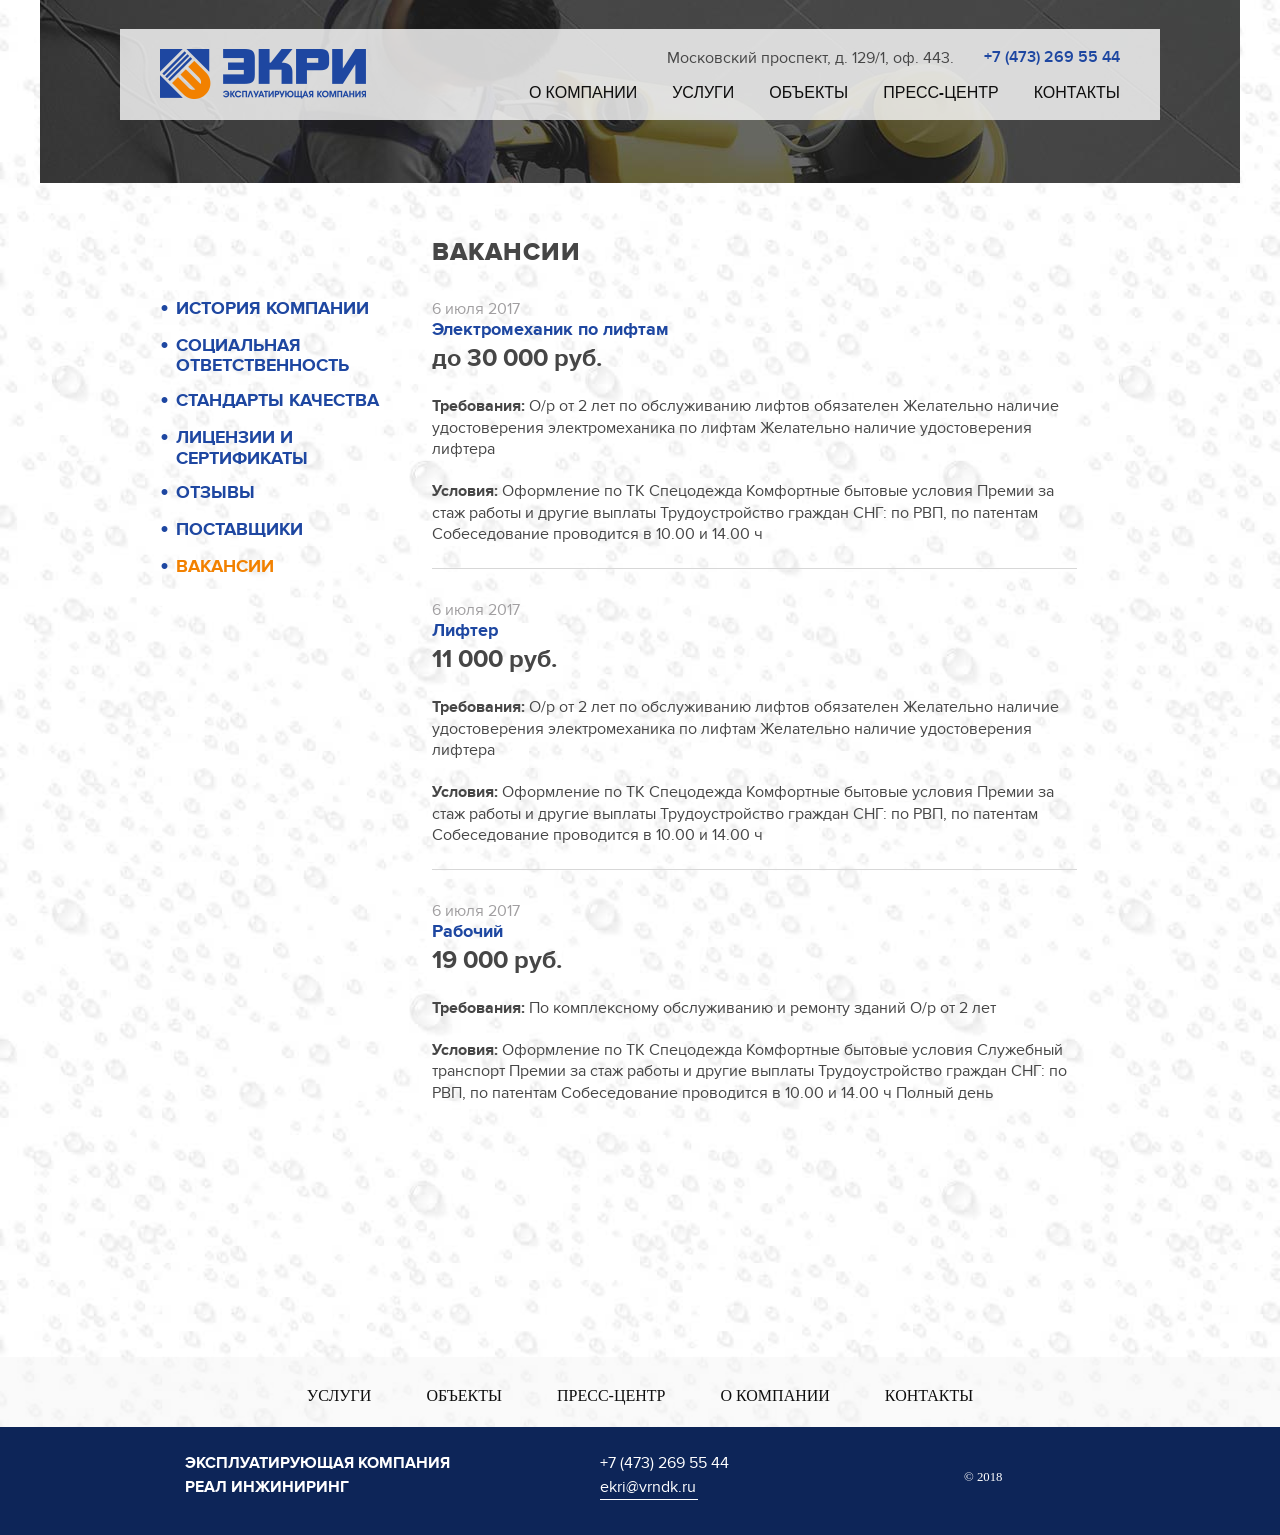
==== job.html @ f1c9c535 "job.html" ====
<!doctype html>
<html lang="ru">
<head>
    <meta charset="UTF-8">
    <meta name="viewport"
          content="width=device-width, initial-scale=1.0, shrink-to-fit=no">
    <meta http-equiv="X-UA-Compatible" content="ie=edge">
    <title>Ekri</title>
    <link rel="stylesheet" href="css/normalize.css">
    <link rel="stylesheet" href="css/slick.css">
    <!--my styles-->
    <link rel="stylesheet" href="css/styles.css">
    <!--script-->
    <script src="js/jquery.min.js" defer></script>
    <script src="js/slick.min.js" defer></script>
    <!--my script-->
    <script src="js/ekriScript.js" defer></script>
    <link rel="stylesheet" href="css/slick-theme.css">
</head>
<body>
    <header class="header  header--job">
        <div class="wrapper">
            <div class="sectionHeader">
                <div class="headerNavBlock">
                    <a href="#" class="headerLogo">
                        <img src="img/headerLogo.png" alt="">
                    </a>
                    <div class="headerRightBlock">
                        <div class="headerRightBlock__up">
                            <address>
                                Московский проспект, д. 129/1, оф. 443.
                            </address>
                            <a href="tel:+74732695544">+7 (473) 269 55 44</a>
                        </div><!--headerLeftBlock__up-->
                        <nav class="headerNav">
                            <ul class="headerMenu">
                                <li class="headerMenu__li">
                                    <a href="#" class="headerMenu__link">
                                         О КОМПАНИИ
                                    </a>
                                    <ul class="subMenu">
                                        <li>
                                            <a href="#">
                                                История
                                            </a>
                                        </li>
                                        <li>
                                            <a href="#">
                                                Социальная ответственность
                                            </a>
                                        </li>
                                        <li>
                                            <a href="#">
                                                Стандарты качества
                                            </a>
                                        </li>
                                        <li>
                                            <a href="#">
                                                Лицензии и сертификаты
                                            </a>
                                        </li>
                                        <li>
                                            <a href="#">
                                                Отзывы
                                            </a>
                                        </li>
                                        <li>
                                            <a href="#">
                                                Поставщики
                                            </a>
                                        </li>
                                        <li>
                                            <a href="#">
                                                Вакансии
                                            </a>
                                        </li>
                                    </ul>
                                </li>
                                <li class="headerMenu__li">
                                    <a href="#" class="headerMenu__link">
                                        УСЛУГИ
                                    </a>
                                    <ul class="subMenu">
                                        <li>
                                            <a href="#">
                                                История
                                            </a>
                                        </li>
                                        <li>
                                            <a href="#">
                                                Социальная ответственность
                                            </a>
                                        </li>
                                        <li>
                                            <a href="#">
                                                Стандарты качества
                                            </a>
                                        </li>
                                        <li>
                                            <a href="#">
                                                Лицензии и сертификаты
                                            </a>
                                        </li>
                                        <li>
                                            <a href="#">
                                                Отзывы
                                            </a>
                                        </li>
                                        <li>
                                            <a href="#">
                                                Поставщики
                                            </a>
                                        </li>
                                        <li>
                                            <a href="#">
                                                Вакансии
                                            </a>
                                        </li>
                                    </ul>
                                </li>
                                <li class="headerMenu__li">
                                    <a href="#" class="headerMenu__link">
                                       ОБЪЕКТЫ
                                    </a>
                                    <ul class="subMenu">
                                        <li>
                                            <a href="#">
                                                История
                                            </a>
                                        </li>
                                        <li>
                                            <a href="#">
                                                Социальная ответственность
                                            </a>
                                        </li>
                                        <li>
                                            <a href="#">
                                                Стандарты качества
                                            </a>
                                        </li>
                                        <li>
                                            <a href="#">
                                                Лицензии и сертификаты
                                            </a>
                                        </li>
                                        <li>
                                            <a href="#">
                                                Отзывы
                                            </a>
                                        </li>
                                        <li>
                                            <a href="#">
                                                Поставщики
                                            </a>
                                        </li>
                                        <li>
                                            <a href="#">
                                                Вакансии
                                            </a>
                                        </li>
                                    </ul>
                                </li>
                                <li class="headerMenu__li">
                                    <a href="#" class="headerMenu__link">
                                        ПРЕСС-ЦЕНТР
                                    </a>
                                    <ul class="subMenu">
                                        <li>
                                            <a href="#">
                                                История
                                            </a>
                                        </li>
                                        <li>
                                            <a href="#">
                                                Социальная ответственность
                                            </a>
                                        </li>
                                        <li>
                                            <a href="#">
                                                Стандарты качества
                                            </a>
                                        </li>
                                        <li>
                                            <a href="#">
                                                Лицензии и сертификаты
                                            </a>
                                        </li>
                                        <li>
                                            <a href="#">
                                                Отзывы
                                            </a>
                                        </li>
                                        <li>
                                            <a href="#">
                                                Поставщики
                                            </a>
                                        </li>
                                        <li>
                                            <a href="#">
                                                Вакансии
                                            </a>
                                        </li>
                                    </ul>
                                </li>
                                <li class="headerMenu__li">
                                    <a href="#" class="headerMenu__link">
                                        КОНТАКТЫ
                                    </a>
                                </li>
                            </ul>
                        </nav><!--headerNav-->
                    </div><!--headerLeftBlock-->
                </div><!--headerNavBlock-->
            </div><!--sectionHeader-->
        </div><!---->
    </header><!--header-->
    <!--От этого места-->
        <section class="jobSection">
            <div class="wrapper">
                <section class="globalSection  globalSection--pad  globalSection--job">
                    <div class="jobBlock">
                        <h1>
                            Вакансии
                        </h1>
                        <div class="jobBlock__item">
                            <time datetime="2017-06-06">
                                6 июля 2017
                            </time>
                            <p>
                                <strong>Электромеханик по лифтам</strong>
                            </p>
                            <p>
                                <b>
                                    до 30 000 руб.
                                </b>
                            </p>
                            <p>
                                <span>Требования:</span> О/р от 2 лет по обслуживанию лифтов обязателен Желательно наличие удостоверения электромеханика по лифтам Желательно наличие удостоверения лифтера
                            </p>
                            <p>
                                <span>Условия:</span> Оформление по ТК Спецодежда Комфортные бытовые условия Премии за стаж работы и другие выплаты Трудоустройство граждан СНГ: по РВП, по патентам Собеседование проводится в 10.00 и 14.00 ч
                            </p>
                        </div><!--jobBlock__item"-->
                        <div class="jobBlock__item">
                            <time datetime="2017-06-06">
                                6 июля 2017
                            </time>
                            <p>
                                <strong>Лифтер</strong>
                            </p>
                            <p>
                                <b>
                                    11 000 руб.
                                </b>
                            </p>
                            <p>
                                <span>Требования:</span> О/р от 2 лет по обслуживанию лифтов обязателен Желательно наличие удостоверения электромеханика по лифтам Желательно наличие удостоверения лифтера
                            </p>
                            <p>
                                <span>Условия:</span> Оформление по ТК Спецодежда Комфортные бытовые условия Премии за стаж работы и другие выплаты Трудоустройство граждан СНГ: по РВП, по патентам Собеседование проводится в 10.00 и 14.00 ч
                            </p>
                        </div><!--jobBlock__item"-->
                        <div class="jobBlock__item">
                            <time datetime="2017-06-06">
                                6 июля 2017
                            </time>
                            <p>
                                <strong>Рабочий</strong>
                            </p>
                            <p>
                                <b>
                                    19 000 руб.
                                </b>
                            </p>
                            <p>
                                <span>Требования:</span> По комплексному обслуживанию и ремонту зданий О/р от 2 лет
                            </p>
                            <p>
                                <span>Условия:</span> Оформление по ТК Спецодежда Комфортные бытовые условия Служебный транспорт Премии за стаж работы и другие выплаты Трудоустройство граждан СНГ: по РВП, по патентам Собеседование проводится в 10.00 и 14.00 ч Полный день
                            </p>
                        </div><!--jobBlock__item"-->
                    </div><!--jobBlock-->
                    <aside class="leftAside">
                        <ul>
                            <li>
                                <a href="#">
                                    История компании
                                </a>
                            </li>
                            <li>
                                <a href="#">
                                    социальная ответственность
                                </a>
                            </li>
                            <li>
                                <a href="#">
                                    стандарты качества
                                </a>
                            </li>
                            <li>
                                <a href="#">
                                    лицензии и сертификаты
                                </a>
                            </li>
                            <li>
                                <a href="#">
                                    отзывы
                                </a>
                            </li>
                            <li>
                                <a href="#">
                                    поставщики
                                </a>
                            </li>
                            <li>
                                <a href="#" class="active">
                                    вакансии
                                </a>
                            </li>
                        </ul>
                    </aside><!--leftAside-->
                </section><!--globalSection-->
            </div><!---->
        </section><!--jobSection-->
    <!--До этого места-->
    <footer class="footer">
        <section class="footerUp">
            <div class="wrapper">
                <ul class="headerMenu  footerMenu">
                    <li class="headerMenu__li">
                        <a href="#" class="headerMenu__link">
                            УСЛУГИ
                        </a>
                    </li>
                    <li class="headerMenu__li">
                        <a href="#" class="headerMenu__link">
                            ОБЪЕКТЫ
                        </a>
                    </li>
                    <li class="headerMenu__li">
                        <a href="#" class="headerMenu__link">
                            ПРЕСС-ЦЕНТР
                        </a>
                    </li>
                    <li class="headerMenu__li">
                        <a href="#" class="headerMenu__link">
                            О компании
                        </a>
                    </li>
                    <li class="headerMenu__li">
                        <a href="#" class="headerMenu__link">
                            КОНТАКТЫ
                        </a>
                    </li>
                </ul>
            </div><!---->
        </section><!--footerUp-->
        <section class="footerDown">
            <div class="wrapper">
                <div class="footerDownBlock">
                    <p>
                        <b>
                            Эксплуатирующая компания
                            Реал инжиниринг
                        </b>
                    </p>
                    <div class="footerDownBlock__ctc">
                        <a href="tel:+74732695544">
                            +7 (473) 269 55 44
                        </a>
                        <a href="mailto:ekri@vrndk.ru">
                            ekri@vrndk.ru
                        </a>
                    </div>
                    <small>
                        &copy; 2018
                    </small>
                </div>
            </div><!---->
        </section><!--footerDown"-->
    </footer>
</body>
</html>
---- css/styles.css ----
@font-face{font-family:proximaNova;src:url(../fonts/proximanova-black-webfont.eot);src:url(../fonts/proximanova-black-webfont.eot?#iefix) format('embedded-opentype'),url(../fonts/proximanova-black-webfont.woff2) format('woff2'),url(../fonts/proximanova-black-webfont.woff) format('woff'),url(../fonts/proximanova-black-webfont.ttf) format('truetype'),url(../fonts/proximanova-black-webfont.svg#proxima_nova_blblack) format('svg');font-weight:900;font-style:normal}@font-face{font-family:proximaNova;src:url(../fonts/proximanova-bold-webfont.eot);src:url(../fonts/proximanova-bold-webfont.eot?#iefix) format('embedded-opentype'),url(../fonts/proximanova-bold-webfont.woff2) format('woff2'),url(../fonts/proximanova-bold-webfont.woff) format('woff'),url(../fonts/proximanova-bold-webfont.ttf) format('truetype'),url(../fonts/proximanova-bold-webfont.svg#proxima_nova_rgbold) format('svg');font-weight:700;font-style:normal}@font-face{font-family:proximaNova;src:url(../fonts/proximanova-boldit-webfont.eot);src:url(../fonts/proximanova-boldit-webfont.eot?#iefix) format('embedded-opentype'),url(../fonts/proximanova-boldit-webfont.woff2) format('woff2'),url(../fonts/proximanova-boldit-webfont.woff) format('woff'),url(../fonts/proximanova-boldit-webfont.ttf) format('truetype'),url(../fonts/proximanova-boldit-webfont.svg#proxima_novabold_italic) format('svg');font-weight:700;font-style:italic}@font-face{font-family:proximaNova;src:url(../fonts/proximanova-extrabld-webfont.eot);src:url(../fonts/proximanova-extrabld-webfont.eot?#iefix) format('embedded-opentype'),url(../fonts/proximanova-extrabld-webfont.woff2) format('woff2'),url(../fonts/proximanova-extrabld-webfont.woff) format('woff'),url(../fonts/proximanova-extrabld-webfont.ttf) format('truetype'),url(../fonts/proximanova-extrabld-webfont.svg#proxima_novaextrabold) format('svg');font-weight:800;font-style:normal}@font-face{font-family:proximaNova;src:url(../fonts/proximanova-regular-webfont.eot);src:url(../fonts/proximanova-regular-webfont.eot?#iefix) format('embedded-opentype'),url(../fonts/proximanova-regular-webfont.woff2) format('woff2'),url(../fonts/proximanova-regular-webfont.woff) format('woff'),url(../fonts/proximanova-regular-webfont.ttf) format('truetype'),url(../fonts/proximanova-regular-webfont.svg#proxima_novaregular) format('svg');font-weight:400;font-style:normal}@font-face{font-family:proximaNova;src:url(../fonts/proximanova-regularitalic-webfont.eot);src:url(../fonts/proximanova-regularitalic-webfont.eot?#iefix) format('embedded-opentype'),url(../fonts/proximanova-regularitalic-webfont.woff2) format('woff2'),url(../fonts/proximanova-regularitalic-webfont.woff) format('woff'),url(../fonts/proximanova-regularitalic-webfont.ttf) format('truetype'),url(../fonts/proximanova-regularitalic-webfont.svg#proxima_novaregular_italic) format('svg');font-weight:400;font-style:italic}@font-face{font-family:proximaNovaSemiBold;src:url(../fonts/proximanova-semibold-webfont.eot);src:url(../fonts/proximanova-semibold-webfont.eot?#iefix) format('embedded-opentype'),url(../fonts/proximanova-semibold-webfont.woff2) format('woff2'),url(../fonts/proximanova-semibold-webfont.woff) format('woff'),url(../fonts/proximanova-semibold-webfont.ttf) format('truetype'),url(../fonts/proximanova-semibold-webfont.svg#proxima_novasemibold) format('svg');font-weight:400;font-style:normal}*{box-sizing:border-box}body{margin:0;padding:0;min-width:300px;background:url(../img/bgAll.jpg) center top/cover no-repeat #fff}.wrapper{max-width:1070px;margin:0 auto;padding-left:15px;padding-right:15px}.wrap{margin-left:auto;margin-right:auto;font-size:0}.ears::after{content:'';display:block;height:100%;width:100vw;background-color:inherit;position:absolute;top:0;z-index:-1;margin:auto;left:-50vw;right:-50vw}img{max-width:100%;height:auto}h1,h2,h3,h4,h5,h6,p,ul{margin:0;padding:0}li{list-style:none}a{text-decoration:none;cursor:pointer;outline:0}.d-none{display:none}.clearfix::after{content:"";display:table;clear:both}button,input{outline:0}.headerMain{min-height:600px;background:url(../img/main/back.jpg) center top no-repeat}.header--job{min-height:183px;background:url(../img/job/headerBg.jpg) center top no-repeat}.sectionHeader{padding-top:29px}.padAll{padding-left:80px;padding-right:80px}.globalSection{margin-top:56px;display:-webkit-box;display:flex}.globalSection h1{font-family:proximaNova,sans-serif;font-weight:800;font-style:normal;font-size:25px;color:#464646;text-transform:uppercase;text-align:left;letter-spacing:1px}.globalSection--pad{padding-left:40px;padding-right:40px}.globalSection--job{margin-bottom:230px}.leftAside{-webkit-box-ordinal-group:0;order:-1;margin-top:60px}.leftAside ul{font-size:0;width:225px}.leftAside li{display:-webkit-box;display:flex;font-family:proximaNova,sans-serif;font-weight:700;font-style:normal;font-size:18px;text-transform:uppercase;margin-bottom:14px}.leftAside li:last-child{margin-bottom:0}.leftAside li:before{display:inline-block;content:'•';color:#1e47a1;margin-top:-6px;margin-right:7px;font-size:25px;-webkit-transition:color ease .3s;transition:color ease .3s}.leftAside a{color:#1e47a1;-webkit-transition:color ease .3s;transition:color ease .3s}.leftAside .active,.leftAside a:hover{color:#f28100}.headerNavBlock{display:-webkit-box;display:flex;-webkit-box-pack:justify;justify-content:space-between;padding:20px 40px 0;max-width:100%;background-color:rgba(255,255,255,.8)}.headerLogo{display:inline-block;font-size:0}.headerRightBlock__up{display:-webkit-box;display:flex;-webkit-box-pack:end;justify-content:flex-end;font-family:proximaNova,sans-serif;font-weight:400;font-style:normal;font-size:16px}.headerRightBlock__up address{color:#464646;font-style:normal;margin-right:30px}.headerRightBlock__up a{font-family:proximaNovaSemiBold,sans-serif;font-weight:400;font-style:normal;color:#1e47a1;-webkit-transition:color ease .3s;transition:color ease .3s}.headerRightBlock__up a:hover{color:#f28100}.headerNav{margin-top:18px;font-family:proximaNovaSemiBold,sans-serif;font-weight:400;font-style:normal;font-size:16px;text-transform:uppercase}.headerMenu{font-size:0;text-transform:uppercase}.headerMenu__li{display:inline-block;position:relative;margin-right:35px;padding-bottom:16px}.headerMenu__li:last-child{margin-right:0}.headerMenu__link{font-size:16px;color:#0e0e0e;-webkit-transition:color ease .3s;transition:color ease .3s}.headerMenu__link--active,.headerMenu__link:hover{color:#f28100}.subMenu{display:none;z-index:10000;width:290px;padding-top:10px;padding-bottom:15px;position:absolute;top:34px;left:-17px;background-color:rgba(42,75,148,.8)}.subMenu:before{position:absolute;top:-12px;left:60px;content:'';width:0;height:0;border-left:11px solid transparent;border-right:11px solid transparent;border-bottom:12px solid rgba(42,75,148,.8)}.subMenu li{display:block;height:30px;margin-bottom:4px;padding-top:7px;padding-left:30px;padding-right:10px;margin-right:0;-webkit-transition:background-color ease .3s;transition:background-color ease .3s}.subMenu li:last-child{margin-bottom:0}.subMenu li:hover{background-color:#f28100}.subMenu a{font-family:proximaNova,sans-serif;font-weight:400;font-style:normal;font-size:16px;color:#fff;text-transform:none}.subMenu a:hover{color:#fff}.footerUp{background-color:rgba(245,245,245,.5)}.footerMenu{text-align:center;height:70px;padding-top:30px}.footerMenu li{margin-right:55px}.footerDown{background-color:#0d2558}.footerDownBlock{display:-webkit-box;display:flex;-webkit-box-pack:start;justify-content:flex-start;min-height:108px;color:#fff;line-height:1.5;padding:24px 65px 20px}.footerDownBlock p{display:-webkit-box;display:flex;max-width:265px}.footerDownBlock p b{font-family:proximaNova,sans-serif;font-weight:700;font-style:normal;font-size:16px;text-transform:uppercase}.footerDownBlock small{margin-left:235px;margin-top:17px}.footerDownBlock__ctc{margin-left:150px;display:-webkit-box;display:flex;-webkit-box-orient:vertical;-webkit-box-direction:normal;flex-direction:column}.footerDownBlock__ctc a{font-family:proximaNova,sans-serif;font-weight:400;font-style:normal;color:#fff;font-size:16px}.footerDownBlock__ctc a:last-child{display:inline-block;max-width:98px;border-bottom:1px solid #fff;-webkit-transition:border-bottom ease .3s;transition:border-bottom ease .3s}.footerDownBlock__ctc a:last-child:hover{border-bottom:1px solid transparent}.mainSlider{margin-top:5em}.mainSliderInfoBlock{max-width:460px;min-height:270px;margin-left:auto;margin-right:auto;font-family:proximaNova,sans-serif;font-weight:400;font-style:normal;font-size:18px;color:#fff;background-color:rgba(42,75,148,.5);padding:15px 18px 19px}.mainSliderInfoBlock b{font-family:proximaNova,sans-serif;font-weight:700;font-style:normal;font-size:36px;text-transform:uppercase}.mainSliderInfoBlock p{margin-bottom:7px;line-height:1.2}.mainSliderInfoBlock p:first-child{margin-bottom:25px}.mainSliderInfoBlock p:first-child b{font-size:24px;text-transform:none}.mainSliderInfoBlock p:last-child{margin-bottom:0}.sliderBtn{display:inline-block;width:212px;height:50px;text-align:center;color:#1e47a1;padding-top:15px;margin-top:20px;background-color:#fff;-webkit-transition:all ease .3s;transition:all ease .3s}.sliderBtn:hover{color:#fff;background-color:#f28100}.mainImgSection{font-size:0;margin-top:60px}.mainImgBlock{display:-webkit-box;display:flex;-webkit-box-pack:center;justify-content:center}.mainImg{display:inline-block;position:relative;font-size:0}.mainImg:first-child{margin-right:40px}.mainImg__text{position:absolute;bottom:0;left:0;right:0;margin-left:auto;margin-right:auto;margin-bottom:-59px;padding:10px;font-family:proximaNova,sans-serif;font-weight:700;font-style:normal;font-size:18px;max-width:320px;text-align:center;background-color:#fff}.mainImg__text p{max-width:300px;border:1px solid #7c7c7c;padding:20px 20px 17px 17px}.mainCenterSection{margin-top:103px}.mainCenterBlock{display:-webkit-box;display:flex;-webkit-box-pack:center;justify-content:center}.mainBlock{width:550px;color:#464646;font-size:16px;font-family:proximaNova,sans-serif;font-weight:400;font-style:normal;line-height:1.5}.mainBlock h1{font-family:proximaNova,sans-serif;font-weight:800;font-style:normal;font-size:25px;text-transform:uppercase;color:#464646;line-height:1.3;margin-bottom:26px}.mainBlock p{margin-bottom:25px}.mainBlock p:last-child{margin-bottom:0;margin-top:42px}.mainBlock p:last-child i{font-family:proximaNova,sans-serif;font-weight:700;font-style:italic;font-size:24px;color:#f28100;max-width:100%}.mainBlock p i{display:inline-block;font-family:proximaNova,sans-serif;font-weight:400;font-style:italic;color:#1e47a1;font-size:20px;line-height:1.15;max-width:395px}.mainBlock p b{font-family:proximaNova,sans-serif;font-weight:700;font-style:normal;font-size:20px;line-height:1.15}.mainBlock p img{margin-bottom:-5px}.mainAside{max-width:335px}.mainAside ul{font-size:0;margin-top:27px;padding-left:20px;width:315px}.mainAside li{display:-webkit-box;display:flex;font-family:proximaNova,sans-serif;font-weight:700;font-style:normal;font-size:18px;text-transform:uppercase;margin-bottom:14px}.mainAside li:last-child{margin-bottom:0}.mainAside li:before{display:inline-block;content:'•';color:#1e47a1;margin-top:-6px;margin-right:7px;font-size:25px;-webkit-transition:color ease .3s;transition:color ease .3s}.mainAside a{color:#1e47a1;-webkit-transition:color ease .3s;transition:color ease .3s}.mainAside a:hover{color:#f28100}.mainAside__up{display:inline-block;font-size:18px;font-family:proximaNova,sans-serif;font-weight:700;font-style:normal;color:#fff;background-color:#f28100;line-height:1.25;margin-top:-6px;box-shadow:5px 5px 0 #1e47a1;padding:13px 15px}.asideLogo{display:-webkit-box;display:flex;-webkit-box-align:center;align-items:center;-webkit-box-pack:center;justify-content:center;margin-top:145px;font-family:proximaNova,sans-serif;font-weight:700;font-style:normal;color:#464646;font-size:16px}.asideLogo p{margin-left:20px;display:inline-block;max-width:140px}.mainNumSection{margin-top:135px}.mainNumBlock{display:-webkit-box;display:flex;-webkit-box-pack:center;justify-content:center}.mainNum{display:-webkit-box;display:flex;-webkit-box-orient:vertical;-webkit-box-direction:normal;flex-direction:column;-webkit-box-pack:center;justify-content:center;-webkit-box-align:center;align-items:center;width:250px;height:131px;margin-right:5px;position:relative}.mainNum:last-child{margin-right:0}.mainNum p{position:absolute;font-family:proximaNovaSemiBold,sans-serif;font-weight:400;font-style:normal;font-size:18px;color:#464646;text-align:center}.mainNum p:first-child{top:30px;max-width:175px}.mainNum p:last-child{bottom:10px;max-width:300px}.mainNum p b{font-family:proximaNova,sans-serif;font-weight:900;font-style:normal;font-size:34px;color:#1e47a1}.mainNum p sup{font-size:20px}.mainNewsBlock{margin-top:77px;color:#464646;font-size:25px;font-family:proximaNova,sans-serif;font-weight:800;font-style:normal;text-transform:uppercase}.mainNewsBlock p{text-align:left}.mainNewsBlock i{display:inline-block;text-align:center;color:#f28100;font-size:24px;font-family:proximaNova,sans-serif;font-weight:700;font-style:italic;text-transform:none;max-width:470px}.mainNewsItem{margin-top:33px;display:-webkit-box;display:flex;flex-wrap:wrap;-webkit-box-pack:justify;justify-content:space-between}.mainNews{display:block;max-width:240px;font-family:proximaNova,sans-serif;font-weight:400;font-style:normal;color:#464646;text-align:left;font-size:16px;text-transform:none;-webkit-transform:initial;-ms-transform:initial;transform:initial;-webkit-transition:-webkit-transform ease .3s;transition:-webkit-transform ease .3s;transition:transform ease .3s;transition:transform ease .3s,-webkit-transform ease .3s}.mainNews:hover{-webkit-transform:scale(1.1);-ms-transform:scale(1.1);transform:scale(1.1)}.mainNews span{display:inline-block;margin-bottom:10px;line-height:1.2}.mainNews span:last-child{margin-bottom:0}.mainNews b{font-size:18px;font-family:proximaNova,sans-serif;font-weight:700;font-style:normal}.mainNews__img{display:block;margin-bottom:20px}.mainFriendsSection{margin-top:85px;margin-bottom:50px}.mainFriendsBlock{text-align:center;padding-left:65px;padding-right:72px}.mainFriendsBlock p{display:inline-block;max-width:480px;line-height:1.05}.mainFriendsBlock p i{font-size:24px;font-family:proximaNova,sans-serif;font-weight:700;font-style:italic;color:#f28100}.mainFriendsSlider{margin-top:35px}.mainFriendsSlider__item{display:-webkit-box!important;display:flex!important;flex-wrap:wrap;-webkit-box-pack:justify;justify-content:space-between;-webkit-box-align:center;align-items:center}.sliderImg{display:inline-block}.jobBlock{max-width:690px;margin-left:47px}.jobBlock__item{font-family:proximaNova,sans-serif;font-weight:400;font-style:normal;font-size:16px;color:#464646;text-align:left;padding-bottom:22px;border-bottom:1px solid #d7d7d7}.jobBlock__item:last-child{border-bottom:none}.jobBlock__item time{display:inline-block;margin-top:32px;color:#a19fa1}.jobBlock__item p{max-width:645px;line-height:1.35}.jobBlock__item p:nth-child(n+3){margin-bottom:20px}.jobBlock__item p:last-child{margin-bottom:0}.jobBlock__item p strong{font-family:proximaNova,sans-serif;font-weight:700;font-style:normal;font-size:18px;color:#1e47a1}.jobBlock__item p b{font-family:proximaNova,sans-serif;font-weight:700;font-style:normal;font-size:25px}.jobBlock__item p span{font-family:proximaNova,sans-serif;font-weight:700;font-style:normal;font-size:16px;color:#464646}@media screen and (max-width:1000px){.globalSection h1,.leftAside ul{text-align:center}.leftAside li:before{display:none}.leftAside a{margin-left:auto;margin-right:auto}.headerNavBlock{-webkit-box-orient:vertical;-webkit-box-direction:normal;flex-direction:column;-webkit-box-align:center;align-items:center;padding-right:5px;padding-left:5px}.headerRightBlock__up{-webkit-box-pack:center;justify-content:center;margin-top:15px}.footerDownBlock{justify-content:space-around}.footerDownBlock small,.footerDownBlock__ctc{margin-left:0}.mainImgBlock{-webkit-box-orient:vertical;-webkit-box-direction:normal;flex-direction:column;-webkit-box-align:center;align-items:center}.mainImg:first-child{margin-right:0;margin-bottom:80px}.jobBlock{margin-left:0}}@media screen and (max-width:980px){.padAll{padding-left:0;padding-right:0}.mainNewsBlock p{text-align:center}.mainNewsItem{-webkit-box-orient:vertical;-webkit-box-direction:normal;flex-direction:column;-webkit-box-align:center;align-items:center}.mainNews{margin-bottom:40px}.mainFriendsSlider__item{-webkit-box-pack:center;justify-content:center}.sliderImg{width:290px;margin-bottom:30px}.sliderImg img{text-align:center;margin-left:auto;margin-right:auto}}@media screen and (max-width:960px){.mainCenterBlock{-webkit-box-orient:vertical;-webkit-box-direction:normal;flex-direction:column;-webkit-box-align:center;align-items:center}.mainBlock{width:100%;text-align:justify}.mainBlock h1{text-align:center}.mainAside{margin-top:50px;max-width:100%;margin-left:auto;margin-right:auto}.mainAside ul{width:100%}.mainAside__up{display:block;text-align:center}.asideLogo{margin-top:40px}.asideLogo p{max-width:100%}.mainNumSection{margin-top:50px}.mainNumBlock{flex-wrap:wrap}.mainNum{width:300px}}@media screen and (max-width:920px){.wrapper{padding-left:10px;padding-right:10px}.globalSection{-webkit-box-orient:vertical;-webkit-box-direction:normal;flex-direction:column;-webkit-box-align:center;align-items:center}.globalSection--job{margin-bottom:30px}.leftAside{-webkit-box-ordinal-group:1;order:0;margin-top:30px}}@media screen and (max-width:700px){.wrapper{padding-left:0;padding-right:0}.header{background-size:cover}.globalSection--pad{padding-left:0;padding-right:0}.headerRightBlock__up{-webkit-box-orient:vertical;-webkit-box-direction:normal;flex-direction:column;-webkit-box-align:center;align-items:center}.headerRightBlock__up address{margin-right:0;margin-bottom:15px}.headerMenu__li:last-child{margin-bottom:0}.headerMenu__li{margin-right:0;display:block;text-align:center;margin-bottom:10px}.subMenu{top:18px;left:0;right:0;margin-left:auto;margin-right:auto;background-color:#2a4b94}.subMenu:before{display:none}.subMenu li{padding-left:10px}.footerMenu li{margin-right:0}.footerDown{margin-top:175px}.footerDownBlock{-webkit-box-orient:vertical;-webkit-box-direction:normal;flex-direction:column;-webkit-box-align:center;align-items:center}.footerDownBlock p{margin-bottom:25px;text-align:center}.footerDownBlock__ctc{margin-bottom:25px}.footerDownBlock__ctc a:last-child{margin-left:auto;margin-right:auto}.mainSlider{margin-top:12.95em}.mainSliderInfoBlock{max-width:100%;text-align:center;background-color:#2a4b94}.mainFriendsSection{margin-bottom:50px}}@media screen and (max-width:480px){.wrapper{padding-left:0;padding-right:0}}@media screen and (max-width:400px){.asideLogo p{max-width:140px}}
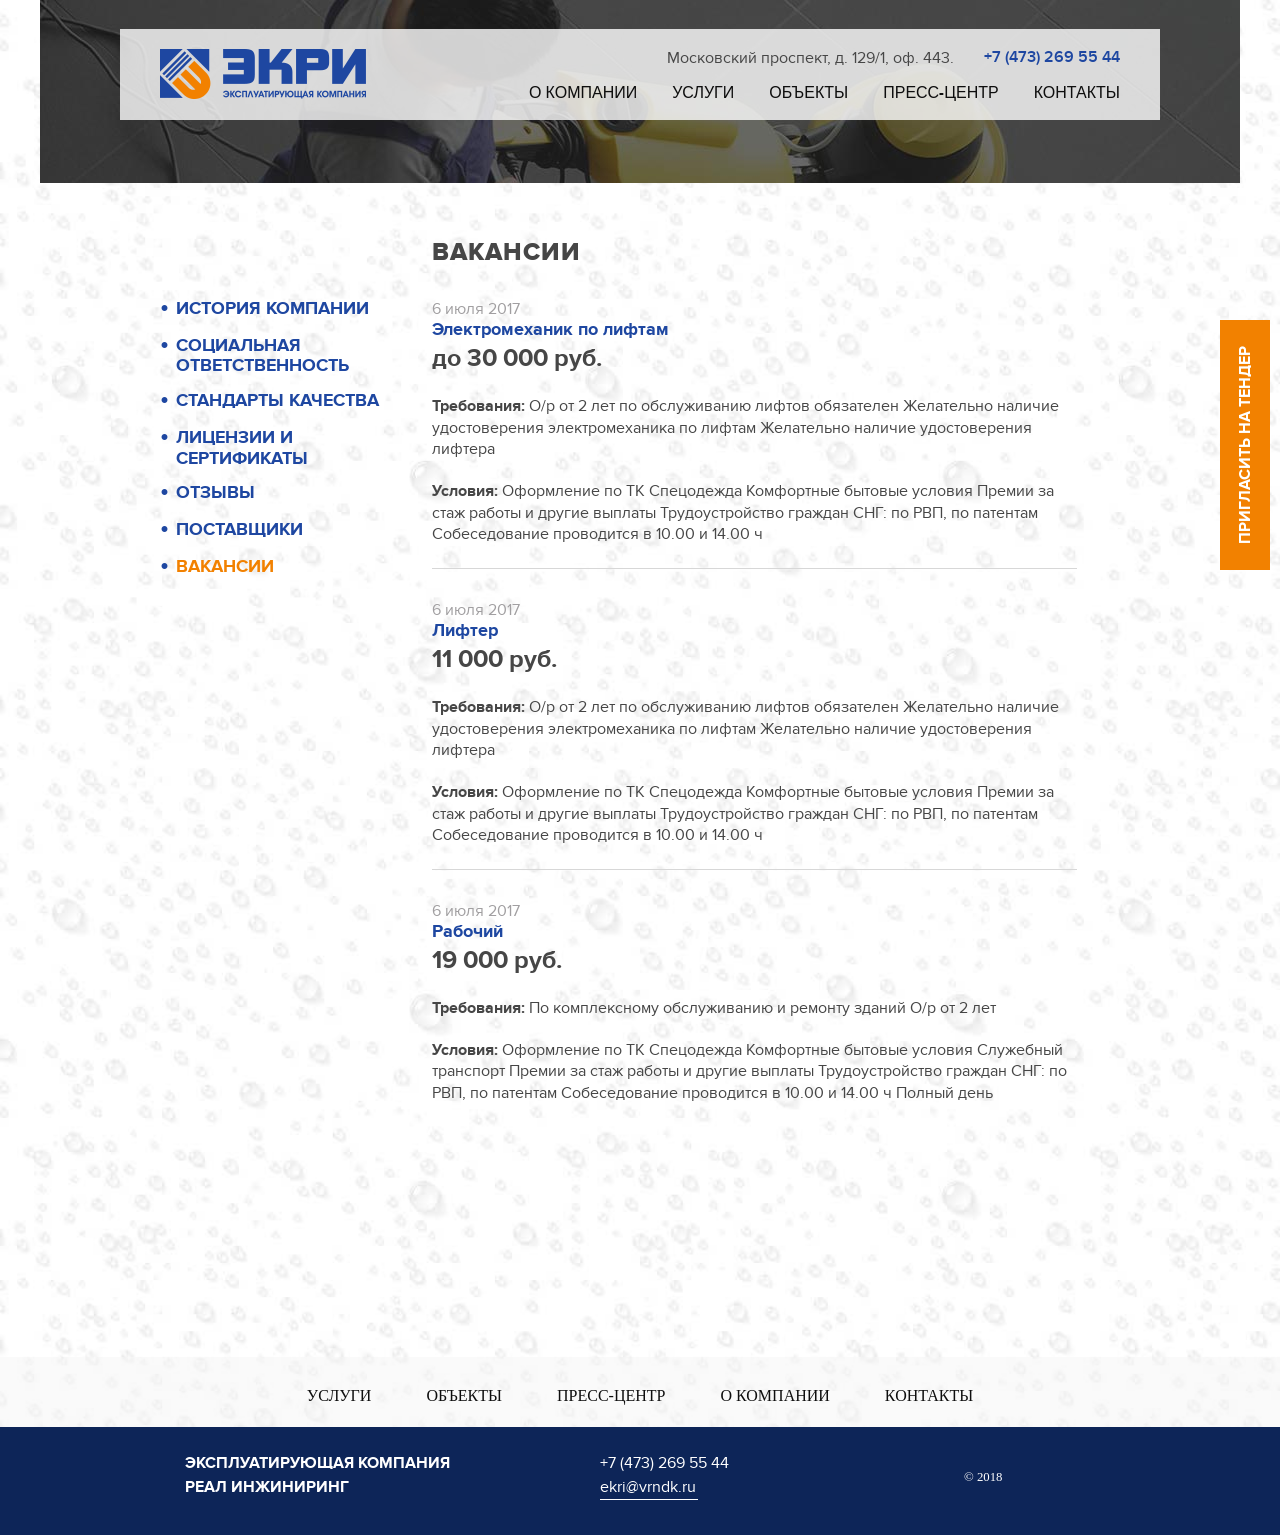
==== commit f42125c3: "без валидации формы" ====
--- a/job.html
+++ b/job.html
@@ -319,6 +319,30 @@
                             </li>
                         </ul>
                     </aside><!--leftAside-->
+                    <div class="btnTender">
+                        ПРИГЛАСИТЬ НА ТЕНДЕР
+                    </div><!--btnTender-->
+                    <div class="over"></div>
+                    <form method="post" class="tenderForm" style="display: none;">
+                        <span class="closeForm"></span>
+                        <p>
+                            <b>
+                                ПРИГЛАcите нас НА ТЕНДЕР
+                            </b>
+                        </p>
+                        <input type="text" placeholder="Имя и Фамилия">
+                        <input type="text" placeholder="Телефон для обратной связи">
+                        <input type="text" placeholder="E-mail">
+                        <textarea placeholder="Краткое описание тендера"></textarea>
+                        <div class="tenderForm__upload">
+                            <label>
+                                <input type="file" name="file">
+                                <span>Загркзите файл</span>
+                            </label>
+                        </div>
+                        <input type="text" id="filename" class="filename" disabled>
+                        <input type="submit" value="ОТПРАВИТЬ приглашение" class="tenderForm__submit">
+                    </form>
                 </section><!--globalSection-->
             </div><!---->
         </section><!--jobSection-->
--- a/css/styles.css
+++ b/css/styles.css
@@ -1 +1 @@
-@font-face{font-family:proximaNova;src:url(../fonts/proximanova-black-webfont.eot);src:url(../fonts/proximanova-black-webfont.eot?#iefix) format('embedded-opentype'),url(../fonts/proximanova-black-webfont.woff2) format('woff2'),url(../fonts/proximanova-black-webfont.woff) format('woff'),url(../fonts/proximanova-black-webfont.ttf) format('truetype'),url(../fonts/proximanova-black-webfont.svg#proxima_nova_blblack) format('svg');font-weight:900;font-style:normal}@font-face{font-family:proximaNova;src:url(../fonts/proximanova-bold-webfont.eot);src:url(../fonts/proximanova-bold-webfont.eot?#iefix) format('embedded-opentype'),url(../fonts/proximanova-bold-webfont.woff2) format('woff2'),url(../fonts/proximanova-bold-webfont.woff) format('woff'),url(../fonts/proximanova-bold-webfont.ttf) format('truetype'),url(../fonts/proximanova-bold-webfont.svg#proxima_nova_rgbold) format('svg');font-weight:700;font-style:normal}@font-face{font-family:proximaNova;src:url(../fonts/proximanova-boldit-webfont.eot);src:url(../fonts/proximanova-boldit-webfont.eot?#iefix) format('embedded-opentype'),url(../fonts/proximanova-boldit-webfont.woff2) format('woff2'),url(../fonts/proximanova-boldit-webfont.woff) format('woff'),url(../fonts/proximanova-boldit-webfont.ttf) format('truetype'),url(../fonts/proximanova-boldit-webfont.svg#proxima_novabold_italic) format('svg');font-weight:700;font-style:italic}@font-face{font-family:proximaNova;src:url(../fonts/proximanova-extrabld-webfont.eot);src:url(../fonts/proximanova-extrabld-webfont.eot?#iefix) format('embedded-opentype'),url(../fonts/proximanova-extrabld-webfont.woff2) format('woff2'),url(../fonts/proximanova-extrabld-webfont.woff) format('woff'),url(../fonts/proximanova-extrabld-webfont.ttf) format('truetype'),url(../fonts/proximanova-extrabld-webfont.svg#proxima_novaextrabold) format('svg');font-weight:800;font-style:normal}@font-face{font-family:proximaNova;src:url(../fonts/proximanova-regular-webfont.eot);src:url(../fonts/proximanova-regular-webfont.eot?#iefix) format('embedded-opentype'),url(../fonts/proximanova-regular-webfont.woff2) format('woff2'),url(../fonts/proximanova-regular-webfont.woff) format('woff'),url(../fonts/proximanova-regular-webfont.ttf) format('truetype'),url(../fonts/proximanova-regular-webfont.svg#proxima_novaregular) format('svg');font-weight:400;font-style:normal}@font-face{font-family:proximaNova;src:url(../fonts/proximanova-regularitalic-webfont.eot);src:url(../fonts/proximanova-regularitalic-webfont.eot?#iefix) format('embedded-opentype'),url(../fonts/proximanova-regularitalic-webfont.woff2) format('woff2'),url(../fonts/proximanova-regularitalic-webfont.woff) format('woff'),url(../fonts/proximanova-regularitalic-webfont.ttf) format('truetype'),url(../fonts/proximanova-regularitalic-webfont.svg#proxima_novaregular_italic) format('svg');font-weight:400;font-style:italic}@font-face{font-family:proximaNovaSemiBold;src:url(../fonts/proximanova-semibold-webfont.eot);src:url(../fonts/proximanova-semibold-webfont.eot?#iefix) format('embedded-opentype'),url(../fonts/proximanova-semibold-webfont.woff2) format('woff2'),url(../fonts/proximanova-semibold-webfont.woff) format('woff'),url(../fonts/proximanova-semibold-webfont.ttf) format('truetype'),url(../fonts/proximanova-semibold-webfont.svg#proxima_novasemibold) format('svg');font-weight:400;font-style:normal}*{box-sizing:border-box}body{margin:0;padding:0;min-width:300px;background:url(../img/bgAll.jpg) center top/cover no-repeat #fff}.wrapper{max-width:1070px;margin:0 auto;padding-left:15px;padding-right:15px}.wrap{margin-left:auto;margin-right:auto;font-size:0}.ears::after{content:'';display:block;height:100%;width:100vw;background-color:inherit;position:absolute;top:0;z-index:-1;margin:auto;left:-50vw;right:-50vw}img{max-width:100%;height:auto}h1,h2,h3,h4,h5,h6,p,ul{margin:0;padding:0}li{list-style:none}a{text-decoration:none;cursor:pointer;outline:0}.d-none{display:none}.clearfix::after{content:"";display:table;clear:both}button,input{outline:0}.headerMain{min-height:600px;background:url(../img/main/back.jpg) center top no-repeat}.header--job{min-height:183px;background:url(../img/job/headerBg.jpg) center top no-repeat}.sectionHeader{padding-top:29px}.padAll{padding-left:80px;padding-right:80px}.globalSection{margin-top:56px;display:-webkit-box;display:flex}.globalSection h1{font-family:proximaNova,sans-serif;font-weight:800;font-style:normal;font-size:25px;color:#464646;text-transform:uppercase;text-align:left;letter-spacing:1px}.globalSection--pad{padding-left:40px;padding-right:40px}.globalSection--job{margin-bottom:230px}.leftAside{-webkit-box-ordinal-group:0;order:-1;margin-top:60px}.leftAside ul{font-size:0;width:225px}.leftAside li{display:-webkit-box;display:flex;font-family:proximaNova,sans-serif;font-weight:700;font-style:normal;font-size:18px;text-transform:uppercase;margin-bottom:14px}.leftAside li:last-child{margin-bottom:0}.leftAside li:before{display:inline-block;content:'•';color:#1e47a1;margin-top:-6px;margin-right:7px;font-size:25px;-webkit-transition:color ease .3s;transition:color ease .3s}.leftAside a{color:#1e47a1;-webkit-transition:color ease .3s;transition:color ease .3s}.leftAside .active,.leftAside a:hover{color:#f28100}.headerNavBlock{display:-webkit-box;display:flex;-webkit-box-pack:justify;justify-content:space-between;padding:20px 40px 0;max-width:100%;background-color:rgba(255,255,255,.8)}.headerLogo{display:inline-block;font-size:0}.headerRightBlock__up{display:-webkit-box;display:flex;-webkit-box-pack:end;justify-content:flex-end;font-family:proximaNova,sans-serif;font-weight:400;font-style:normal;font-size:16px}.headerRightBlock__up address{color:#464646;font-style:normal;margin-right:30px}.headerRightBlock__up a{font-family:proximaNovaSemiBold,sans-serif;font-weight:400;font-style:normal;color:#1e47a1;-webkit-transition:color ease .3s;transition:color ease .3s}.headerRightBlock__up a:hover{color:#f28100}.headerNav{margin-top:18px;font-family:proximaNovaSemiBold,sans-serif;font-weight:400;font-style:normal;font-size:16px;text-transform:uppercase}.headerMenu{font-size:0;text-transform:uppercase}.headerMenu__li{display:inline-block;position:relative;margin-right:35px;padding-bottom:16px}.headerMenu__li:last-child{margin-right:0}.headerMenu__link{font-size:16px;color:#0e0e0e;-webkit-transition:color ease .3s;transition:color ease .3s}.headerMenu__link--active,.headerMenu__link:hover{color:#f28100}.subMenu{display:none;z-index:10000;width:290px;padding-top:10px;padding-bottom:15px;position:absolute;top:34px;left:-17px;background-color:rgba(42,75,148,.8)}.subMenu:before{position:absolute;top:-12px;left:60px;content:'';width:0;height:0;border-left:11px solid transparent;border-right:11px solid transparent;border-bottom:12px solid rgba(42,75,148,.8)}.subMenu li{display:block;height:30px;margin-bottom:4px;padding-top:7px;padding-left:30px;padding-right:10px;margin-right:0;-webkit-transition:background-color ease .3s;transition:background-color ease .3s}.subMenu li:last-child{margin-bottom:0}.subMenu li:hover{background-color:#f28100}.subMenu a{font-family:proximaNova,sans-serif;font-weight:400;font-style:normal;font-size:16px;color:#fff;text-transform:none}.subMenu a:hover{color:#fff}.footerUp{background-color:rgba(245,245,245,.5)}.footerMenu{text-align:center;height:70px;padding-top:30px}.footerMenu li{margin-right:55px}.footerDown{background-color:#0d2558}.footerDownBlock{display:-webkit-box;display:flex;-webkit-box-pack:start;justify-content:flex-start;min-height:108px;color:#fff;line-height:1.5;padding:24px 65px 20px}.footerDownBlock p{display:-webkit-box;display:flex;max-width:265px}.footerDownBlock p b{font-family:proximaNova,sans-serif;font-weight:700;font-style:normal;font-size:16px;text-transform:uppercase}.footerDownBlock small{margin-left:235px;margin-top:17px}.footerDownBlock__ctc{margin-left:150px;display:-webkit-box;display:flex;-webkit-box-orient:vertical;-webkit-box-direction:normal;flex-direction:column}.footerDownBlock__ctc a{font-family:proximaNova,sans-serif;font-weight:400;font-style:normal;color:#fff;font-size:16px}.footerDownBlock__ctc a:last-child{display:inline-block;max-width:98px;border-bottom:1px solid #fff;-webkit-transition:border-bottom ease .3s;transition:border-bottom ease .3s}.footerDownBlock__ctc a:last-child:hover{border-bottom:1px solid transparent}.mainSlider{margin-top:5em}.mainSliderInfoBlock{max-width:460px;min-height:270px;margin-left:auto;margin-right:auto;font-family:proximaNova,sans-serif;font-weight:400;font-style:normal;font-size:18px;color:#fff;background-color:rgba(42,75,148,.5);padding:15px 18px 19px}.mainSliderInfoBlock b{font-family:proximaNova,sans-serif;font-weight:700;font-style:normal;font-size:36px;text-transform:uppercase}.mainSliderInfoBlock p{margin-bottom:7px;line-height:1.2}.mainSliderInfoBlock p:first-child{margin-bottom:25px}.mainSliderInfoBlock p:first-child b{font-size:24px;text-transform:none}.mainSliderInfoBlock p:last-child{margin-bottom:0}.sliderBtn{display:inline-block;width:212px;height:50px;text-align:center;color:#1e47a1;padding-top:15px;margin-top:20px;background-color:#fff;-webkit-transition:all ease .3s;transition:all ease .3s}.sliderBtn:hover{color:#fff;background-color:#f28100}.mainImgSection{font-size:0;margin-top:60px}.mainImgBlock{display:-webkit-box;display:flex;-webkit-box-pack:center;justify-content:center}.mainImg{display:inline-block;position:relative;font-size:0}.mainImg:first-child{margin-right:40px}.mainImg__text{position:absolute;bottom:0;left:0;right:0;margin-left:auto;margin-right:auto;margin-bottom:-59px;padding:10px;font-family:proximaNova,sans-serif;font-weight:700;font-style:normal;font-size:18px;max-width:320px;text-align:center;background-color:#fff}.mainImg__text p{max-width:300px;border:1px solid #7c7c7c;padding:20px 20px 17px 17px}.mainCenterSection{margin-top:103px}.mainCenterBlock{display:-webkit-box;display:flex;-webkit-box-pack:center;justify-content:center}.mainBlock{width:550px;color:#464646;font-size:16px;font-family:proximaNova,sans-serif;font-weight:400;font-style:normal;line-height:1.5}.mainBlock h1{font-family:proximaNova,sans-serif;font-weight:800;font-style:normal;font-size:25px;text-transform:uppercase;color:#464646;line-height:1.3;margin-bottom:26px}.mainBlock p{margin-bottom:25px}.mainBlock p:last-child{margin-bottom:0;margin-top:42px}.mainBlock p:last-child i{font-family:proximaNova,sans-serif;font-weight:700;font-style:italic;font-size:24px;color:#f28100;max-width:100%}.mainBlock p i{display:inline-block;font-family:proximaNova,sans-serif;font-weight:400;font-style:italic;color:#1e47a1;font-size:20px;line-height:1.15;max-width:395px}.mainBlock p b{font-family:proximaNova,sans-serif;font-weight:700;font-style:normal;font-size:20px;line-height:1.15}.mainBlock p img{margin-bottom:-5px}.mainAside{max-width:335px}.mainAside ul{font-size:0;margin-top:27px;padding-left:20px;width:315px}.mainAside li{display:-webkit-box;display:flex;font-family:proximaNova,sans-serif;font-weight:700;font-style:normal;font-size:18px;text-transform:uppercase;margin-bottom:14px}.mainAside li:last-child{margin-bottom:0}.mainAside li:before{display:inline-block;content:'•';color:#1e47a1;margin-top:-6px;margin-right:7px;font-size:25px;-webkit-transition:color ease .3s;transition:color ease .3s}.mainAside a{color:#1e47a1;-webkit-transition:color ease .3s;transition:color ease .3s}.mainAside a:hover{color:#f28100}.mainAside__up{display:inline-block;font-size:18px;font-family:proximaNova,sans-serif;font-weight:700;font-style:normal;color:#fff;background-color:#f28100;line-height:1.25;margin-top:-6px;box-shadow:5px 5px 0 #1e47a1;padding:13px 15px}.asideLogo{display:-webkit-box;display:flex;-webkit-box-align:center;align-items:center;-webkit-box-pack:center;justify-content:center;margin-top:145px;font-family:proximaNova,sans-serif;font-weight:700;font-style:normal;color:#464646;font-size:16px}.asideLogo p{margin-left:20px;display:inline-block;max-width:140px}.mainNumSection{margin-top:135px}.mainNumBlock{display:-webkit-box;display:flex;-webkit-box-pack:center;justify-content:center}.mainNum{display:-webkit-box;display:flex;-webkit-box-orient:vertical;-webkit-box-direction:normal;flex-direction:column;-webkit-box-pack:center;justify-content:center;-webkit-box-align:center;align-items:center;width:250px;height:131px;margin-right:5px;position:relative}.mainNum:last-child{margin-right:0}.mainNum p{position:absolute;font-family:proximaNovaSemiBold,sans-serif;font-weight:400;font-style:normal;font-size:18px;color:#464646;text-align:center}.mainNum p:first-child{top:30px;max-width:175px}.mainNum p:last-child{bottom:10px;max-width:300px}.mainNum p b{font-family:proximaNova,sans-serif;font-weight:900;font-style:normal;font-size:34px;color:#1e47a1}.mainNum p sup{font-size:20px}.mainNewsBlock{margin-top:77px;color:#464646;font-size:25px;font-family:proximaNova,sans-serif;font-weight:800;font-style:normal;text-transform:uppercase}.mainNewsBlock p{text-align:left}.mainNewsBlock i{display:inline-block;text-align:center;color:#f28100;font-size:24px;font-family:proximaNova,sans-serif;font-weight:700;font-style:italic;text-transform:none;max-width:470px}.mainNewsItem{margin-top:33px;display:-webkit-box;display:flex;flex-wrap:wrap;-webkit-box-pack:justify;justify-content:space-between}.mainNews{display:block;max-width:240px;font-family:proximaNova,sans-serif;font-weight:400;font-style:normal;color:#464646;text-align:left;font-size:16px;text-transform:none;-webkit-transform:initial;-ms-transform:initial;transform:initial;-webkit-transition:-webkit-transform ease .3s;transition:-webkit-transform ease .3s;transition:transform ease .3s;transition:transform ease .3s,-webkit-transform ease .3s}.mainNews:hover{-webkit-transform:scale(1.1);-ms-transform:scale(1.1);transform:scale(1.1)}.mainNews span{display:inline-block;margin-bottom:10px;line-height:1.2}.mainNews span:last-child{margin-bottom:0}.mainNews b{font-size:18px;font-family:proximaNova,sans-serif;font-weight:700;font-style:normal}.mainNews__img{display:block;margin-bottom:20px}.mainFriendsSection{margin-top:85px;margin-bottom:50px}.mainFriendsBlock{text-align:center;padding-left:65px;padding-right:72px}.mainFriendsBlock p{display:inline-block;max-width:480px;line-height:1.05}.mainFriendsBlock p i{font-size:24px;font-family:proximaNova,sans-serif;font-weight:700;font-style:italic;color:#f28100}.mainFriendsSlider{margin-top:35px}.mainFriendsSlider__item{display:-webkit-box!important;display:flex!important;flex-wrap:wrap;-webkit-box-pack:justify;justify-content:space-between;-webkit-box-align:center;align-items:center}.sliderImg{display:inline-block}.jobBlock{max-width:690px;margin-left:47px}.jobBlock__item{font-family:proximaNova,sans-serif;font-weight:400;font-style:normal;font-size:16px;color:#464646;text-align:left;padding-bottom:22px;border-bottom:1px solid #d7d7d7}.jobBlock__item:last-child{border-bottom:none}.jobBlock__item time{display:inline-block;margin-top:32px;color:#a19fa1}.jobBlock__item p{max-width:645px;line-height:1.35}.jobBlock__item p:nth-child(n+3){margin-bottom:20px}.jobBlock__item p:last-child{margin-bottom:0}.jobBlock__item p strong{font-family:proximaNova,sans-serif;font-weight:700;font-style:normal;font-size:18px;color:#1e47a1}.jobBlock__item p b{font-family:proximaNova,sans-serif;font-weight:700;font-style:normal;font-size:25px}.jobBlock__item p span{font-family:proximaNova,sans-serif;font-weight:700;font-style:normal;font-size:16px;color:#464646}@media screen and (max-width:1000px){.globalSection h1,.leftAside ul{text-align:center}.leftAside li:before{display:none}.leftAside a{margin-left:auto;margin-right:auto}.headerNavBlock{-webkit-box-orient:vertical;-webkit-box-direction:normal;flex-direction:column;-webkit-box-align:center;align-items:center;padding-right:5px;padding-left:5px}.headerRightBlock__up{-webkit-box-pack:center;justify-content:center;margin-top:15px}.footerDownBlock{justify-content:space-around}.footerDownBlock small,.footerDownBlock__ctc{margin-left:0}.mainImgBlock{-webkit-box-orient:vertical;-webkit-box-direction:normal;flex-direction:column;-webkit-box-align:center;align-items:center}.mainImg:first-child{margin-right:0;margin-bottom:80px}.jobBlock{margin-left:0}}@media screen and (max-width:980px){.padAll{padding-left:0;padding-right:0}.mainNewsBlock p{text-align:center}.mainNewsItem{-webkit-box-orient:vertical;-webkit-box-direction:normal;flex-direction:column;-webkit-box-align:center;align-items:center}.mainNews{margin-bottom:40px}.mainFriendsSlider__item{-webkit-box-pack:center;justify-content:center}.sliderImg{width:290px;margin-bottom:30px}.sliderImg img{text-align:center;margin-left:auto;margin-right:auto}}@media screen and (max-width:960px){.mainCenterBlock{-webkit-box-orient:vertical;-webkit-box-direction:normal;flex-direction:column;-webkit-box-align:center;align-items:center}.mainBlock{width:100%;text-align:justify}.mainBlock h1{text-align:center}.mainAside{margin-top:50px;max-width:100%;margin-left:auto;margin-right:auto}.mainAside ul{width:100%}.mainAside__up{display:block;text-align:center}.asideLogo{margin-top:40px}.asideLogo p{max-width:100%}.mainNumSection{margin-top:50px}.mainNumBlock{flex-wrap:wrap}.mainNum{width:300px}}@media screen and (max-width:920px){.wrapper{padding-left:10px;padding-right:10px}.globalSection{-webkit-box-orient:vertical;-webkit-box-direction:normal;flex-direction:column;-webkit-box-align:center;align-items:center}.globalSection--job{margin-bottom:30px}.leftAside{-webkit-box-ordinal-group:1;order:0;margin-top:30px}}@media screen and (max-width:700px){.wrapper{padding-left:0;padding-right:0}.header{background-size:cover}.globalSection--pad{padding-left:0;padding-right:0}.headerRightBlock__up{-webkit-box-orient:vertical;-webkit-box-direction:normal;flex-direction:column;-webkit-box-align:center;align-items:center}.headerRightBlock__up address{margin-right:0;margin-bottom:15px}.headerMenu__li:last-child{margin-bottom:0}.headerMenu__li{margin-right:0;display:block;text-align:center;margin-bottom:10px}.subMenu{top:18px;left:0;right:0;margin-left:auto;margin-right:auto;background-color:#2a4b94}.subMenu:before{display:none}.subMenu li{padding-left:10px}.footerMenu li{margin-right:0}.footerDown{margin-top:175px}.footerDownBlock{-webkit-box-orient:vertical;-webkit-box-direction:normal;flex-direction:column;-webkit-box-align:center;align-items:center}.footerDownBlock p{margin-bottom:25px;text-align:center}.footerDownBlock__ctc{margin-bottom:25px}.footerDownBlock__ctc a:last-child{margin-left:auto;margin-right:auto}.mainSlider{margin-top:12.95em}.mainSliderInfoBlock{max-width:100%;text-align:center;background-color:#2a4b94}.mainFriendsSection{margin-bottom:50px}}@media screen and (max-width:480px){.wrapper{padding-left:0;padding-right:0}}@media screen and (max-width:400px){.asideLogo p{max-width:140px}}+@font-face{font-family:proximaNova;src:url(../fonts/proximanova-black-webfont.eot);src:url(../fonts/proximanova-black-webfont.eot?#iefix) format('embedded-opentype'),url(../fonts/proximanova-black-webfont.woff2) format('woff2'),url(../fonts/proximanova-black-webfont.woff) format('woff'),url(../fonts/proximanova-black-webfont.ttf) format('truetype'),url(../fonts/proximanova-black-webfont.svg#proxima_nova_blblack) format('svg');font-weight:900;font-style:normal}@font-face{font-family:proximaNova;src:url(../fonts/proximanova-bold-webfont.eot);src:url(../fonts/proximanova-bold-webfont.eot?#iefix) format('embedded-opentype'),url(../fonts/proximanova-bold-webfont.woff2) format('woff2'),url(../fonts/proximanova-bold-webfont.woff) format('woff'),url(../fonts/proximanova-bold-webfont.ttf) format('truetype'),url(../fonts/proximanova-bold-webfont.svg#proxima_nova_rgbold) format('svg');font-weight:700;font-style:normal}@font-face{font-family:proximaNova;src:url(../fonts/proximanova-boldit-webfont.eot);src:url(../fonts/proximanova-boldit-webfont.eot?#iefix) format('embedded-opentype'),url(../fonts/proximanova-boldit-webfont.woff2) format('woff2'),url(../fonts/proximanova-boldit-webfont.woff) format('woff'),url(../fonts/proximanova-boldit-webfont.ttf) format('truetype'),url(../fonts/proximanova-boldit-webfont.svg#proxima_novabold_italic) format('svg');font-weight:700;font-style:italic}@font-face{font-family:proximaNova;src:url(../fonts/proximanova-extrabld-webfont.eot);src:url(../fonts/proximanova-extrabld-webfont.eot?#iefix) format('embedded-opentype'),url(../fonts/proximanova-extrabld-webfont.woff2) format('woff2'),url(../fonts/proximanova-extrabld-webfont.woff) format('woff'),url(../fonts/proximanova-extrabld-webfont.ttf) format('truetype'),url(../fonts/proximanova-extrabld-webfont.svg#proxima_novaextrabold) format('svg');font-weight:800;font-style:normal}@font-face{font-family:proximaNova;src:url(../fonts/proximanova-regular-webfont.eot);src:url(../fonts/proximanova-regular-webfont.eot?#iefix) format('embedded-opentype'),url(../fonts/proximanova-regular-webfont.woff2) format('woff2'),url(../fonts/proximanova-regular-webfont.woff) format('woff'),url(../fonts/proximanova-regular-webfont.ttf) format('truetype'),url(../fonts/proximanova-regular-webfont.svg#proxima_novaregular) format('svg');font-weight:400;font-style:normal}@font-face{font-family:proximaNova;src:url(../fonts/proximanova-regularitalic-webfont.eot);src:url(../fonts/proximanova-regularitalic-webfont.eot?#iefix) format('embedded-opentype'),url(../fonts/proximanova-regularitalic-webfont.woff2) format('woff2'),url(../fonts/proximanova-regularitalic-webfont.woff) format('woff'),url(../fonts/proximanova-regularitalic-webfont.ttf) format('truetype'),url(../fonts/proximanova-regularitalic-webfont.svg#proxima_novaregular_italic) format('svg');font-weight:400;font-style:italic}@font-face{font-family:proximaNovaSemiBold;src:url(../fonts/proximanova-semibold-webfont.eot);src:url(../fonts/proximanova-semibold-webfont.eot?#iefix) format('embedded-opentype'),url(../fonts/proximanova-semibold-webfont.woff2) format('woff2'),url(../fonts/proximanova-semibold-webfont.woff) format('woff'),url(../fonts/proximanova-semibold-webfont.ttf) format('truetype'),url(../fonts/proximanova-semibold-webfont.svg#proxima_novasemibold) format('svg');font-weight:400;font-style:normal}*{box-sizing:border-box}body{margin:0;padding:0;min-width:300px;background:url(../img/bgAll.jpg) center top/cover no-repeat #fff}.wrapper{max-width:1070px;margin:0 auto;padding-left:15px;padding-right:15px}.wrap{margin-left:auto;margin-right:auto;font-size:0}.ears::after{content:'';display:block;height:100%;width:100vw;background-color:inherit;position:absolute;top:0;z-index:-1;margin:auto;left:-50vw;right:-50vw}img{max-width:100%;height:auto}h1,h2,h3,h4,h5,h6,p,ul{margin:0;padding:0}li{list-style:none}a{text-decoration:none;cursor:pointer;outline:0}.d-none{display:none}.clearfix::after{content:"";display:table;clear:both}button,input,textarea{outline:0}.headerMain{min-height:600px;background:url(../img/main/back.jpg) center top no-repeat}.header--job{min-height:183px;background:url(../img/job/headerBg.jpg) center top no-repeat}.sectionHeader{padding-top:29px}.padAll{padding-left:80px;padding-right:80px}.globalSection{margin-top:56px;display:-webkit-box;display:flex}.globalSection h1{font-family:proximaNova,sans-serif;font-weight:800;font-style:normal;font-size:25px;color:#464646;text-transform:uppercase;text-align:left;letter-spacing:1px}.globalSection--pad{padding-left:40px;padding-right:40px}.globalSection--job{margin-bottom:230px}.leftAside{-webkit-box-ordinal-group:0;order:-1;margin-top:60px}.leftAside ul{font-size:0;width:225px}.leftAside li{display:-webkit-box;display:flex;font-family:proximaNova,sans-serif;font-weight:700;font-style:normal;font-size:18px;text-transform:uppercase;margin-bottom:14px}.leftAside li:last-child{margin-bottom:0}.leftAside li:before{display:inline-block;content:'•';color:#1e47a1;margin-top:-6px;margin-right:7px;font-size:25px;-webkit-transition:color ease .3s;transition:color ease .3s}.leftAside a{color:#1e47a1;-webkit-transition:color ease .3s;transition:color ease .3s}.leftAside .active,.leftAside a:hover{color:#f28100}.over{display:none;position:fixed;top:0;bottom:0;left:0;right:0;width:100%;background-color:rgba(0,0,0,.8)}.headerNavBlock{display:-webkit-box;display:flex;-webkit-box-pack:justify;justify-content:space-between;padding:20px 40px 0;max-width:100%;background-color:rgba(255,255,255,.8)}.headerLogo{display:inline-block;font-size:0}.headerRightBlock__up{display:-webkit-box;display:flex;-webkit-box-pack:end;justify-content:flex-end;font-family:proximaNova,sans-serif;font-weight:400;font-style:normal;font-size:16px}.headerRightBlock__up address{color:#464646;font-style:normal;margin-right:30px}.headerRightBlock__up a{font-family:proximaNovaSemiBold,sans-serif;font-weight:400;font-style:normal;color:#1e47a1;-webkit-transition:color ease .3s;transition:color ease .3s}.headerRightBlock__up a:hover{color:#f28100}.headerNav{margin-top:18px;font-family:proximaNovaSemiBold,sans-serif;font-weight:400;font-style:normal;font-size:16px;text-transform:uppercase}.headerMenu{font-size:0;text-transform:uppercase}.headerMenu__li{display:inline-block;position:relative;margin-right:35px;padding-bottom:16px}.headerMenu__li:last-child{margin-right:0}.headerMenu__link{font-size:16px;color:#0e0e0e;-webkit-transition:color ease .3s;transition:color ease .3s}.headerMenu__link--active,.headerMenu__link:hover{color:#f28100}.subMenu{display:none;z-index:10000;width:290px;padding-top:10px;padding-bottom:15px;position:absolute;top:34px;left:-17px;background-color:rgba(42,75,148,.8)}.subMenu:before{position:absolute;top:-12px;left:60px;content:'';width:0;height:0;border-left:11px solid transparent;border-right:11px solid transparent;border-bottom:12px solid rgba(42,75,148,.8)}.subMenu li{display:block;height:30px;margin-bottom:4px;padding-top:7px;padding-left:30px;padding-right:10px;margin-right:0;-webkit-transition:background-color ease .3s;transition:background-color ease .3s}.subMenu li:last-child{margin-bottom:0}.subMenu li:hover{background-color:#f28100}.subMenu a{font-family:proximaNova,sans-serif;font-weight:400;font-style:normal;font-size:16px;color:#fff;text-transform:none}.subMenu a:hover{color:#fff}.footerUp{background-color:rgba(245,245,245,.5)}.footerMenu{text-align:center;height:70px;padding-top:30px}.footerMenu li{margin-right:55px}.footerDown{background-color:#0d2558}.footerDownBlock{display:-webkit-box;display:flex;-webkit-box-pack:start;justify-content:flex-start;min-height:108px;color:#fff;line-height:1.5;padding:24px 65px 20px}.footerDownBlock p{display:-webkit-box;display:flex;max-width:265px}.footerDownBlock p b{font-family:proximaNova,sans-serif;font-weight:700;font-style:normal;font-size:16px;text-transform:uppercase}.footerDownBlock small{margin-left:235px;margin-top:17px}.footerDownBlock__ctc{margin-left:150px;display:-webkit-box;display:flex;-webkit-box-orient:vertical;-webkit-box-direction:normal;flex-direction:column}.footerDownBlock__ctc a{font-family:proximaNova,sans-serif;font-weight:400;font-style:normal;color:#fff;font-size:16px}.footerDownBlock__ctc a:last-child{display:inline-block;max-width:98px;border-bottom:1px solid #fff;-webkit-transition:border-bottom ease .3s;transition:border-bottom ease .3s}.footerDownBlock__ctc a:last-child:hover{border-bottom:1px solid transparent}.mainSlider{margin-top:5em}.mainSliderInfoBlock{max-width:460px;min-height:270px;margin-left:auto;margin-right:auto;font-family:proximaNova,sans-serif;font-weight:400;font-style:normal;font-size:18px;color:#fff;background-color:rgba(42,75,148,.5);padding:15px 18px 19px}.mainSliderInfoBlock b{font-family:proximaNova,sans-serif;font-weight:700;font-style:normal;font-size:36px;text-transform:uppercase}.mainSliderInfoBlock p{margin-bottom:7px;line-height:1.2}.mainSliderInfoBlock p:first-child{margin-bottom:25px}.mainSliderInfoBlock p:first-child b{font-size:24px;text-transform:none}.mainSliderInfoBlock p:last-child{margin-bottom:0}.sliderBtn{display:inline-block;width:212px;height:50px;text-align:center;color:#1e47a1;padding-top:15px;margin-top:20px;background-color:#fff;-webkit-transition:all ease .3s;transition:all ease .3s}.sliderBtn:hover{color:#fff;background-color:#f28100}.mainImgSection{font-size:0;margin-top:60px}.mainImgBlock{display:-webkit-box;display:flex;-webkit-box-pack:center;justify-content:center}.mainImg{display:inline-block;position:relative;font-size:0}.mainImg:first-child{margin-right:40px}.mainImg__text{position:absolute;bottom:0;left:0;right:0;margin-left:auto;margin-right:auto;margin-bottom:-59px;padding:10px;font-family:proximaNova,sans-serif;font-weight:700;font-style:normal;font-size:18px;max-width:320px;text-align:center;background-color:#fff}.mainImg__text p{max-width:300px;border:1px solid #7c7c7c;padding:20px 20px 17px 17px}.mainCenterSection{margin-top:103px}.mainCenterBlock{display:-webkit-box;display:flex;-webkit-box-pack:center;justify-content:center}.mainBlock{width:550px;color:#464646;font-size:16px;font-family:proximaNova,sans-serif;font-weight:400;font-style:normal;line-height:1.5}.mainBlock h1{font-family:proximaNova,sans-serif;font-weight:800;font-style:normal;font-size:25px;text-transform:uppercase;color:#464646;line-height:1.3;margin-bottom:26px}.mainBlock p{margin-bottom:25px}.mainBlock p:last-child{margin-bottom:0;margin-top:42px}.mainBlock p:last-child i{font-family:proximaNova,sans-serif;font-weight:700;font-style:italic;font-size:24px;color:#f28100;max-width:100%}.mainBlock p i{display:inline-block;font-family:proximaNova,sans-serif;font-weight:400;font-style:italic;color:#1e47a1;font-size:20px;line-height:1.15;max-width:395px}.mainBlock p b{font-family:proximaNova,sans-serif;font-weight:700;font-style:normal;font-size:20px;line-height:1.15}.mainBlock p img{margin-bottom:-5px}.mainAside{max-width:335px}.mainAside ul{font-size:0;margin-top:27px;padding-left:20px;width:315px}.mainAside li{display:-webkit-box;display:flex;font-family:proximaNova,sans-serif;font-weight:700;font-style:normal;font-size:18px;text-transform:uppercase;margin-bottom:14px}.mainAside li:last-child{margin-bottom:0}.mainAside li:before{display:inline-block;content:'•';color:#1e47a1;margin-top:-6px;margin-right:7px;font-size:25px;-webkit-transition:color ease .3s;transition:color ease .3s}.mainAside a{color:#1e47a1;-webkit-transition:color ease .3s;transition:color ease .3s}.mainAside a:hover{color:#f28100}.mainAside__up{display:inline-block;font-size:18px;font-family:proximaNova,sans-serif;font-weight:700;font-style:normal;color:#fff;background-color:#f28100;line-height:1.25;margin-top:-6px;box-shadow:5px 5px 0 #1e47a1;padding:13px 15px}.asideLogo{display:-webkit-box;display:flex;-webkit-box-align:center;align-items:center;-webkit-box-pack:center;justify-content:center;margin-top:145px;font-family:proximaNova,sans-serif;font-weight:700;font-style:normal;color:#464646;font-size:16px}.asideLogo p{margin-left:20px;display:inline-block;max-width:140px}.mainNumSection{margin-top:135px}.mainNumBlock{display:-webkit-box;display:flex;-webkit-box-pack:center;justify-content:center}.mainNum{display:-webkit-box;display:flex;-webkit-box-orient:vertical;-webkit-box-direction:normal;flex-direction:column;-webkit-box-pack:center;justify-content:center;-webkit-box-align:center;align-items:center;width:250px;height:131px;margin-right:5px;position:relative}.mainNum:last-child{margin-right:0}.mainNum p{position:absolute;font-family:proximaNovaSemiBold,sans-serif;font-weight:400;font-style:normal;font-size:18px;color:#464646;text-align:center}.mainNum p:first-child{top:30px;max-width:175px}.mainNum p:last-child{bottom:10px;max-width:300px}.mainNum p b{font-family:proximaNova,sans-serif;font-weight:900;font-style:normal;font-size:34px;color:#1e47a1}.mainNum p sup{font-size:20px}.mainNewsBlock{margin-top:77px;color:#464646;font-size:25px;font-family:proximaNova,sans-serif;font-weight:800;font-style:normal;text-transform:uppercase}.mainNewsBlock p{text-align:left}.mainNewsBlock i{display:inline-block;text-align:center;color:#f28100;font-size:24px;font-family:proximaNova,sans-serif;font-weight:700;font-style:italic;text-transform:none;max-width:470px}.mainNewsItem{margin-top:33px;display:-webkit-box;display:flex;flex-wrap:wrap;-webkit-box-pack:justify;justify-content:space-between}.mainNews{display:block;max-width:240px;font-family:proximaNova,sans-serif;font-weight:400;font-style:normal;color:#464646;text-align:left;font-size:16px;text-transform:none;-webkit-transform:initial;-ms-transform:initial;transform:initial;-webkit-transition:-webkit-transform ease .3s;transition:-webkit-transform ease .3s;transition:transform ease .3s;transition:transform ease .3s,-webkit-transform ease .3s}.mainNews:hover{-webkit-transform:scale(1.1);-ms-transform:scale(1.1);transform:scale(1.1)}.mainNews span{display:inline-block;margin-bottom:10px;line-height:1.2}.mainNews span:last-child{margin-bottom:0}.mainNews b{font-size:18px;font-family:proximaNova,sans-serif;font-weight:700;font-style:normal}.mainNews__img{display:block;margin-bottom:20px}.mainFriendsSection{margin-top:85px;margin-bottom:50px}.mainFriendsBlock{text-align:center;padding-left:65px;padding-right:72px}.mainFriendsBlock p{display:inline-block;max-width:480px;line-height:1.05}.mainFriendsBlock p i{font-size:24px;font-family:proximaNova,sans-serif;font-weight:700;font-style:italic;color:#f28100}.mainFriendsSlider{margin-top:35px}.mainFriendsSlider__item{display:-webkit-box!important;display:flex!important;flex-wrap:wrap;-webkit-box-pack:justify;justify-content:space-between;-webkit-box-align:center;align-items:center}.sliderImg{display:inline-block}.jobBlock{max-width:690px;margin-left:47px}.jobBlock__item{font-family:proximaNova,sans-serif;font-weight:400;font-style:normal;font-size:16px;color:#464646;text-align:left;padding-bottom:22px;border-bottom:1px solid #d7d7d7}.jobBlock__item:last-child{border-bottom:none}.jobBlock__item time{display:inline-block;margin-top:32px;color:#a19fa1}.jobBlock__item p{max-width:645px;line-height:1.35}.jobBlock__item p:nth-child(n+3){margin-bottom:20px}.jobBlock__item p:last-child{margin-bottom:0}.jobBlock__item p strong{font-family:proximaNova,sans-serif;font-weight:700;font-style:normal;font-size:18px;color:#1e47a1}.jobBlock__item p b{font-family:proximaNova,sans-serif;font-weight:700;font-style:normal;font-size:25px}.jobBlock__item p span{font-family:proximaNova,sans-serif;font-weight:700;font-style:normal;font-size:16px;color:#464646}.btnTender{display:-webkit-box;display:flex;-webkit-box-align:center;align-items:center;-webkit-box-pack:center;justify-content:center;position:fixed;top:420px;right:-90px;-webkit-transform:rotate(270deg);-ms-transform:rotate(270deg);transform:rotate(270deg);width:250px;height:50px;font-family:proximaNova,sans-serif;font-weight:700;font-style:normal;font-size:16px;color:#fff;text-transform:uppercase;cursor:pointer;background-color:#f28100}.closeForm{position:absolute;top:10px;right:10px;cursor:pointer;width:22px;height:22px;background:url(../img/close.png) center center no-repeat}.tenderForm{display:-webkit-box;display:flex;-webkit-box-orient:vertical;-webkit-box-direction:normal;flex-direction:column;-webkit-box-align:center;align-items:center;z-index:1000;position:absolute;top:195px;left:0;right:0;margin:auto;width:490px;min-height:780px;padding-top:40px;padding-bottom:40px;background-color:#fff}.tenderForm p{margin-bottom:32px}.tenderForm b{font-family:proximaNova,sans-serif;font-weight:800;font-style:normal;text-align:left;color:#464646;font-size:25px;letter-spacing:1px;text-transform:uppercase}.tenderForm input{width:340px;height:50px;border:1px solid #c9c9c9;margin-bottom:18px;padding-left:20px}.tenderForm input:last-child{margin-bottom:0}.tenderForm input::-moz-placeholder{color:#888;opacity:1}.tenderForm input::-ms-input-placeholder{color:#888;opacity:1}.tenderForm input::placeholder{color:#888;opacity:1}.tenderForm input::-webkit-input-placeholder{color:#888;opacity:1}.tenderForm input:-ms-input-placeholder{color:#888;opacity:1}.tenderForm input:-moz-placeholder{color:#888;opacity:1}.tenderForm textarea{resize:none;width:340px;min-height:230px;padding-left:20px;padding-top:15px}.tenderForm textarea::-moz-placeholder{color:#888;opacity:1}.tenderForm textarea::-ms-input-placeholder{color:#888;opacity:1}.tenderForm textarea::placeholder{color:#888;opacity:1}.tenderForm textarea::-webkit-input-placeholder{color:#888;opacity:1}.tenderForm textarea:-ms-input-placeholder{color:#888;opacity:1}.tenderForm textarea:-moz-placeholder{color:#888;opacity:1}.tenderForm__upload{margin-top:30px;position:relative;overflow:hidden;width:340px;height:100px;font-family:proximaNova,sans-serif;font-weight:400;font-style:normal;font-size:24px;color:#1e47a1;text-align:center;text-transform:uppercase;background:#d6d8dc}.tenderForm__upload input[type=file]{display:none}.tenderForm__upload label{display:block;position:absolute;top:0;left:0;width:100%;height:100%;cursor:pointer;padding-top:35px}.tenderForm>.filename{background:0 0;border:none;text-align:center;padding-left:0}.tenderForm__submit{margin-top:0;font-family:proximaNova,sans-serif;font-weight:700;font-style:normal;font-size:18px;color:#fff;cursor:pointer;padding-left:0;border:1px solid transparent!important;text-transform:uppercase;background-color:#1e47a1;-webkit-transition:background-color ease .3s;transition:background-color ease .3s}.tenderForm__submit:hover{background-color:#f28100}@media screen and (max-width:1000px){.globalSection{-webkit-box-orient:vertical;-webkit-box-direction:normal;flex-direction:column;-webkit-box-align:center;align-items:center}.globalSection h1{text-align:center}.globalSection--job{margin-bottom:30px}.leftAside{-webkit-box-ordinal-group:1;order:0;margin-top:30px}.leftAside ul{text-align:center}.leftAside li:before{display:none}.leftAside a{margin-left:auto;margin-right:auto}.headerNavBlock{-webkit-box-orient:vertical;-webkit-box-direction:normal;flex-direction:column;-webkit-box-align:center;align-items:center;padding-right:5px;padding-left:5px}.headerRightBlock__up{-webkit-box-pack:center;justify-content:center;margin-top:15px}.footerDownBlock{justify-content:space-around}.footerDownBlock small,.footerDownBlock__ctc{margin-left:0}.mainImgBlock{-webkit-box-orient:vertical;-webkit-box-direction:normal;flex-direction:column;-webkit-box-align:center;align-items:center}.mainImg:first-child{margin-right:0;margin-bottom:80px}.jobBlock{margin-left:0}}@media screen and (max-width:980px){.padAll{padding-left:0;padding-right:0}.mainNewsBlock p{text-align:center}.mainNewsItem{-webkit-box-orient:vertical;-webkit-box-direction:normal;flex-direction:column;-webkit-box-align:center;align-items:center}.mainNews{margin-bottom:40px}.mainFriendsSlider__item{-webkit-box-pack:center;justify-content:center}.sliderImg{width:290px;margin-bottom:30px}.sliderImg img{text-align:center;margin-left:auto;margin-right:auto}}@media screen and (max-width:960px){.mainCenterBlock{-webkit-box-orient:vertical;-webkit-box-direction:normal;flex-direction:column;-webkit-box-align:center;align-items:center}.mainBlock{width:100%;text-align:justify}.mainBlock h1{text-align:center}.mainAside{margin-top:50px;max-width:100%;margin-left:auto;margin-right:auto}.mainAside ul{width:100%}.mainAside__up{display:block;text-align:center}.asideLogo{margin-top:40px}.asideLogo p{max-width:100%}.mainNumSection{margin-top:50px}.mainNumBlock{flex-wrap:wrap}.mainNum{width:300px}}@media screen and (max-width:920px){.wrapper{padding-left:10px;padding-right:10px}}@media screen and (max-width:790px){.btnTender{position:relative;top:inherit;right:inherit;-webkit-transform:rotate(0);-ms-transform:rotate(0);transform:rotate(0);margin-top:40px}}@media screen and (max-width:700px){.wrapper{padding-left:0;padding-right:0}.header{background-size:cover}.globalSection--pad{padding-left:0;padding-right:0}.headerRightBlock__up{-webkit-box-orient:vertical;-webkit-box-direction:normal;flex-direction:column;-webkit-box-align:center;align-items:center}.headerRightBlock__up address{margin-right:0;margin-bottom:15px}.headerMenu__li:last-child{margin-bottom:0}.headerMenu__li{margin-right:0;display:block;text-align:center;margin-bottom:10px}.subMenu{top:18px;left:0;right:0;margin-left:auto;margin-right:auto;background-color:#2a4b94}.subMenu:before{display:none}.subMenu li{padding-left:10px}.footerMenu li{margin-right:0}.footerDown{margin-top:175px}.footerDownBlock{-webkit-box-orient:vertical;-webkit-box-direction:normal;flex-direction:column;-webkit-box-align:center;align-items:center}.footerDownBlock p{margin-bottom:25px;text-align:center}.footerDownBlock__ctc{margin-bottom:25px}.footerDownBlock__ctc a:last-child{margin-left:auto;margin-right:auto}.mainSlider{margin-top:12.95em}.mainSliderInfoBlock{max-width:100%;text-align:center;background-color:#2a4b94}.mainFriendsSection{margin-bottom:50px}}@media screen and (max-width:520px){.closeForm{right:0;left:0;margin:auto}.tenderForm{width:100%;padding-top:45px}.tenderForm input,.tenderForm textarea,.tenderForm__upload{width:100%}}@media screen and (max-width:500px){.jobBlock__item{text-align:center}.jobBlock__item p:nth-child(n+4){text-align:justify}.tenderForm p{text-align:center}}@media screen and (max-width:480px){.wrapper{padding-left:0;padding-right:0}}@media screen and (max-width:400px){.asideLogo p{max-width:140px}}
